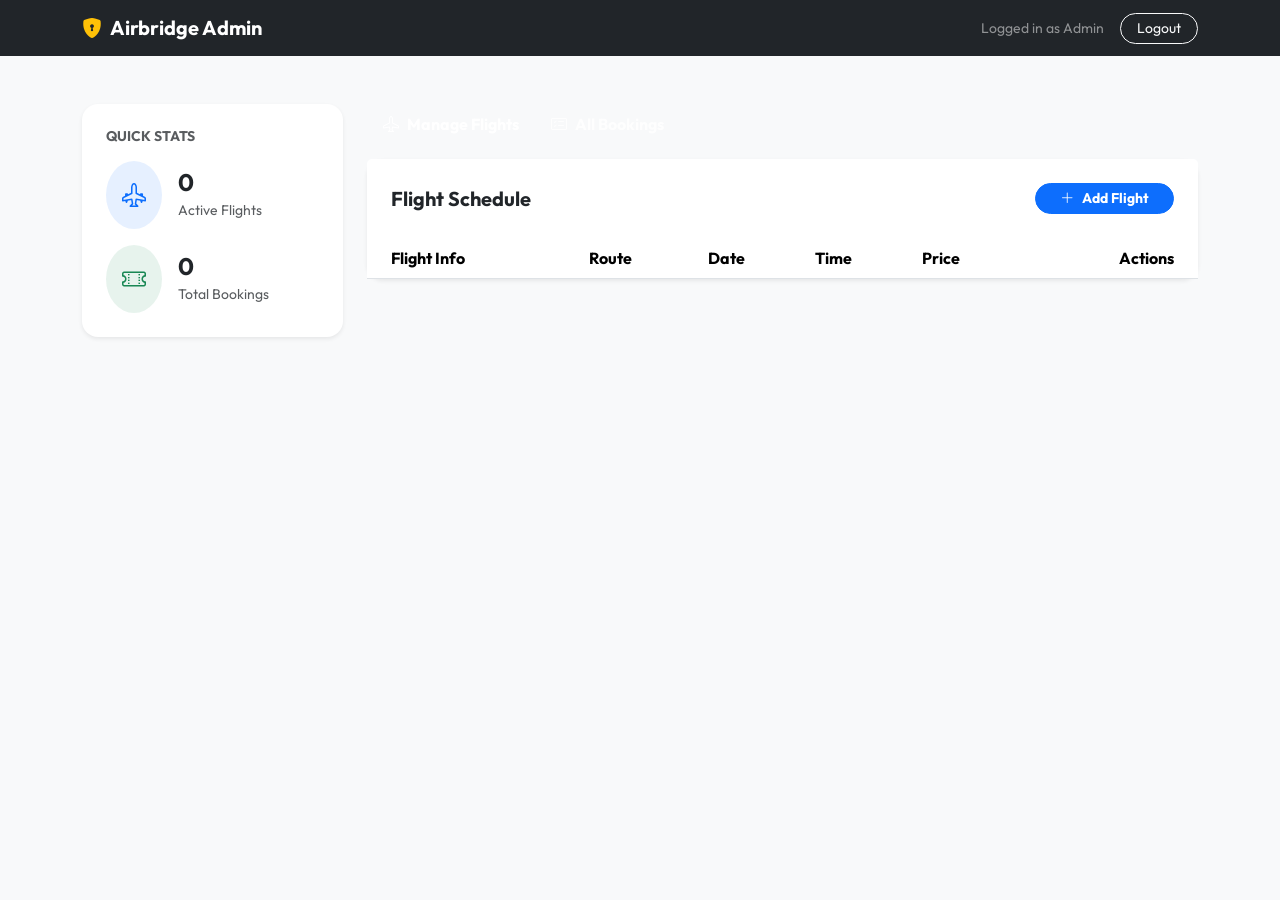
==== admin.html @ 4782e173 "Add files via upload" ====
<!DOCTYPE html>
<html lang="en">

<head>
    <meta charset="UTF-8">
    <meta name="viewport" content="width=device-width, initial-scale=1.0">
    <title>Admin Dashboard - Airbridge</title>
    <!-- Bootstrap 5 CSS -->
    <link href="https://cdn.jsdelivr.net/npm/bootstrap@5.3.0/dist/css/bootstrap.min.css" rel="stylesheet">
    <!-- Google Fonts -->
    <link href="https://fonts.googleapis.com/css2?family=Outfit:wght@300;400;600;700&display=swap" rel="stylesheet">
    <!-- Bootstrap Icons -->
    <link rel="stylesheet" href="https://cdn.jsdelivr.net/npm/bootstrap-icons@1.10.5/font/bootstrap-icons.css">
    <!-- Custom CSS -->
    <link rel="stylesheet" href="style.css">
    <!-- Data Manager -->
    <script src="js/data-manager.js"></script>
</head>

<body class="bg-light">

    <!-- Navbar -->
    <nav class="navbar navbar-expand-lg navbar-dark bg-dark sticky-top">
        <div class="container">
            <a class="navbar-brand fw-bold" href="#">
                <i class="bi bi-shield-lock-fill me-2 text-warning"></i>Airbridge Admin
            </a>
            <div class="d-flex align-items-center gap-3">
                <span class="text-white-50 small">Logged in as Admin</span>
                <button class="btn btn-sm btn-outline-light rounded-pill px-3" onclick="logout()">Logout</button>
            </div>
        </div>
    </nav>

    <div class="container py-5">
        <div class="row">
            <!-- Sidebar / Stats -->
            <div class="col-lg-3 mb-4">
                <div class="card border-0 shadow-sm rounded-4 mb-4">
                    <div class="card-body p-4">
                        <h6 class="text-muted fw-bold text-uppercase small mb-3">Quick Stats</h6>
                        <div class="d-flex align-items-center gap-3 mb-3">
                            <div class="bg-primary bg-opacity-10 text-primary rounded-circle p-3">
                                <i class="bi bi-airplane-engines fs-4"></i>
                            </div>
                            <div>
                                <h4 class="fw-bold mb-0" id="stats-flights">0</h4>
                                <small class="text-muted">Active Flights</small>
                            </div>
                        </div>
                        <div class="d-flex align-items-center gap-3">
                            <div class="bg-success bg-opacity-10 text-success rounded-circle p-3">
                                <i class="bi bi-ticket-perforated fs-4"></i>
                            </div>
                            <div>
                                <h4 class="fw-bold mb-0" id="stats-bookings">0</h4>
                                <small class="text-muted">Total Bookings</small>
                            </div>
                        </div>
                    </div>
                </div>
            </div>

            <!-- Main Content -->
            <div class="col-lg-9">
                <!-- Nav Tabs -->
                <ul class="nav nav-tabs border-bottom-0 mb-3" id="adminTabs" role="tablist">
                    <li class="nav-item" role="presentation">
                        <button class="nav-link active border-0 bg-transparent fw-bold" id="flights-tab"
                            data-bs-toggle="tab" data-bs-target="#flights-pane" type="button" role="tab">
                            <i class="bi bi-airplane me-2"></i>Manage Flights
                        </button>
                    </li>
                    <li class="nav-item" role="presentation">
                        <button class="nav-link border-0 bg-transparent fw-bold" id="bookings-tab" data-bs-toggle="tab"
                            data-bs-target="#bookings-pane" type="button" role="tab">
                            <i class="bi bi-card-checklist me-2"></i>All Bookings
                        </button>
                    </li>
                </ul>

                <div class="tab-content" id="adminTabsContent">
                    <!-- Flights Pane -->
                    <div class="tab-pane fade show active" id="flights-pane" role="tabpanel">
                        <div class="card border-0 shadow-sm rounded-4">
                            <div
                                class="card-header bg-white border-bottom-0 p-4 d-flex justify-content-between align-items-center">
                                <h5 class="fw-bold mb-0">Flight Schedule</h5>
                                <button class="btn btn-primary rounded-pill px-4 btn-sm fw-bold" data-bs-toggle="modal"
                                    data-bs-target="#addFlightModal">
                                    <i class="bi bi-plus-lg me-2"></i>Add Flight
                                </button>
                            </div>
                            <div class="card-body p-0">
                                <div class="table-responsive">
                                    <table class="table table-hover align-middle mb-0">
                                        <thead class="bg-light">
                                            <tr>
                                                <th class="ps-4">Flight Info</th>
                                                <th>Route</th>
                                                <th>Date</th>
                                                <th>Time</th>
                                                <th>Price</th>
                                                <th class="text-end pe-4">Actions</th>
                                            </tr>
                                        </thead>
                                        <tbody id="flight-table-body">
                                            <!-- Injected via JS -->
                                        </tbody>
                                    </table>
                                </div>
                            </div>
                        </div>
                    </div>

                    <!-- Bookings Pane -->
                    <div class="tab-pane fade" id="bookings-pane" role="tabpanel">
                        <div class="card border-0 shadow-sm rounded-4">
                            <div class="card-header bg-white border-bottom-0 p-4">
                                <h5 class="fw-bold mb-0">Recent Bookings</h5>
                            </div>
                            <div class="card-body p-0">
                                <div class="table-responsive">
                                    <table class="table table-hover align-middle mb-0">
                                        <thead class="bg-light">
                                            <tr>
                                                <th class="ps-4">Booking ID</th>
                                                <th>Passenger</th>
                                                <th>Flight Details</th>
                                                <th>Date</th>
                                                <th>Status</th>
                                            </tr>
                                        </thead>
                                        <tbody id="booking-table-body">
                                            <!-- Injected via JS -->
                                        </tbody>
                                    </table>
                                </div>
                            </div>
                        </div>
                    </div>
                </div>
            </div>
        </div>
    </div>

    <!-- Add Flight Modal -->
    <div class="modal fade" id="addFlightModal" tabindex="-1">
        <div class="modal-dialog modal-dialog-centered">
            <div class="modal-content rounded-4 border-0">
                <div class="modal-header border-bottom-0">
                    <h5 class="modal-title fw-bold">Add New Flight</h5>
                    <button type="button" class="btn-close" data-bs-dismiss="modal"></button>
                </div>
                <div class="modal-body">
                    <form id="addFlightForm">
                        <div class="mb-3">
                            <label class="form-label small text-muted">Airline</label>
                            <input type="text" class="form-control" name="airline" required
                                placeholder="e.g. Airbridge Airways">
                        </div>
                        <div class="row g-3 mb-3">
                            <div class="col-6">
                                <label class="form-label small text-muted">Flight Name</label>
                                <input type="text" class="form-control" name="flightName" required
                                    placeholder="e.g. Morning Express">
                            </div>
                            <div class="col-6">
                                <label class="form-label small text-muted">Flight Type</label>
                                <input type="text" class="form-control" name="flightType" required
                                    placeholder="e.g. Boeing 737">
                            </div>
                        </div>
                        <div class="row g-3 mb-3">
                            <div class="col-6">
                                <label class="form-label small text-muted">From</label>
                                <input type="text" class="form-control" name="from" required placeholder="City (Code)">
                            </div>
                            <div class="col-6">
                                <label class="form-label small text-muted">To</label>
                                <input type="text" class="form-control" name="to" required placeholder="City (Code)">
                            </div>
                        </div>
                        <div class="row g-3 mb-3">
                            <div class="col-6">
                                <label class="form-label small text-muted">Date</label>
                                <input type="date" class="form-control" name="date" required>
                            </div>
                            <div class="col-3">
                                <label class="form-label small text-muted">Dep Time</label>
                                <input type="time" class="form-control" name="depTime" required>
                            </div>
                            <div class="col-3">
                                <label class="form-label small text-muted">Arr Time</label>
                                <input type="time" class="form-control" name="arrTime" required>
                            </div>
                        </div>
                        <div class="mb-3">
                            <label class="form-label small text-muted">Price ($)</label>
                            <input type="number" class="form-control" name="price" required min="1">
                        </div>
                        <button type="submit" class="btn btn-primary w-100 rounded-pill py-2 fw-bold">Add
                            Flight</button>
                    </form>
                </div>
            </div>
        </div>
    </div>

    <script src="https://cdn.jsdelivr.net/npm/bootstrap@5.3.0/dist/js/bootstrap.bundle.min.js"></script>
    <script>
        // Check Auth
        const currentUser = DataManager.getCurrentUser();
        if (!currentUser || currentUser.role !== 'admin') {
            window.location.href = 'login.html';
        }

        // Render Dashboard
        function renderDashboard() {
            const flights = DataManager.getFlights();
            const bookings = DataManager.getBookings();

            // Stats
            document.getElementById('stats-flights').textContent = flights.length;
            document.getElementById('stats-bookings').textContent = bookings.length;

            // Flights Table
            const flightsTbody = document.getElementById('flight-table-body');
            flightsTbody.innerHTML = flights.map(f => `
                <tr>
                    <td class="ps-4">
                        <div class="fw-bold text-primary">${f.id}</div>
                        <div class="small fw-bold">${f.flightName || ''}</div>
                        <div class="small text-muted">${f.flightType || ''}</div>
                    </td>
                    <td>
                        <div class="d-flex align-items-center">
                            <small class="fw-bold">${f.from}</small> 
                            <i class="bi bi-arrow-right mx-2 text-muted"></i> 
                            <small class="fw-bold">${f.to}</small>
                        </div>
                        <small class="text-muted">${f.airline}</small>
                    </td>
                    <td>${f.date}</td>
                    <td>${f.depTime} - ${f.arrTime}</td>
                    <td class="fw-bold">$${f.price}</td>
                    <td class="text-end pe-4">
                        <button class="btn btn-sm btn-outline-danger rounded-circle p-2" onclick="deleteFlight('${f.id}')">
                            <i class="bi bi-trash"></i>
                        </button>
                    </td>
                </tr>
            `).join('');

            // Bookings Table
            const bookingsTbody = document.getElementById('booking-table-body');
            bookingsTbody.innerHTML = bookings.length ? bookings.map(b => `
                <tr>
                    <td class="ps-4 text-muted small">${b.id}</td>
                    <td>
                        <div class="fw-bold">${b.userName || 'Guest'}</div>
                        <small class="text-muted">${b.userEmail}</small>
                    </td>
                    <td>
                        <div class="fw-bold">${b.flightNum}</div>
                        <small class="text-muted">${b.from} to ${b.to}</small>
                    </td>
                    <td>${b.flightDate || 'N/A'}</td>
                    <td><span class="badge bg-success bg-opacity-10 text-success rounded-pill px-3">Confirmed</span></td>
                </tr>
            `).join('') : '<tr><td colspan="5" class="text-center py-4 text-muted">No bookings yet</td></tr>';
        }

        // Add Flight
        document.getElementById('addFlightForm').addEventListener('submit', function (e) {
            e.preventDefault();
            const formData = new FormData(this);
            const data = {
                airline: formData.get('airline'),
                flightName: formData.get('flightName'),
                flightType: formData.get('flightType'),
                from: formData.get('from'),
                to: formData.get('to'),
                date: formData.get('date'),
                depTime: formData.get('depTime'),
                arrTime: formData.get('arrTime'),
                price: formData.get('price'),
                duration: '6h 30m' // Mock duration
            };

            DataManager.addFlight(data);

            // Close modal by finding the instance or just hiding
            const modalEl = document.getElementById('addFlightModal');
            const modal = bootstrap.Modal.getInstance(modalEl);
            modal.hide();

            this.reset();
            renderDashboard();
        });

        // Delete Flight
        window.deleteFlight = function (id) {
            if (confirm('Are you sure you want to delete this flight?')) {
                DataManager.deleteFlight(id);
                renderDashboard();
            }
        };

        // Logout
        window.logout = function () {
            DataManager.logoutUser();
            window.location.href = 'index.html';
        };

        // Initial Render
        renderDashboard();
    </script>
</body>

</html>
---- style.css ----
/* Fonts */
@import url('https://fonts.googleapis.com/css2?family=Outfit:wght@300;400;600;700&display=swap');

:root {
    --primary-color: #0d6efd;
    --secondary-color: #6610f2;
    --dark-bg: #0f172a;
    --glass-bg: rgba(255, 255, 255, 0.1);
    --glass-border: rgba(255, 255, 255, 0.2);
    --text-light: #f8f9fa;
}

body {
    font-family: 'Outfit', sans-serif;
    color: #333;
    overflow-x: hidden;
}

/* Navbar */
.glass-nav {
    background: rgba(15, 23, 42, 0.7);
    backdrop-filter: blur(10px);
    -webkit-backdrop-filter: blur(10px);
    border-bottom: 1px solid var(--glass-border);
    transition: all 0.3s ease;
}

.glass-nav.scrolled {
    background: rgba(15, 23, 42, 0.95);
    box-shadow: 0 4px 30px rgba(0, 0, 0, 0.1);
}

.nav-link {
    font-weight: 500;
    color: rgba(255, 255, 255, 0.8) !important;
    transition: color 0.3s;
}

.nav-link:hover,
.nav-link.active {
    color: #fff !important;
}

/* Hero Section */
.hero-section {
    position: relative;
    height: 100vh;
    min-height: 700px;
    background: url('https://images.unsplash.com/photo-1436491865332-7a61a109cc05?ixlib=rb-4.0.3&auto=format&fit=crop&w=1920&q=80') no-repeat center center/cover;
    overflow: hidden;
}

.hero-overlay {
    position: absolute;
    top: 0;
    left: 0;
    width: 100%;
    height: 100%;
    background: linear-gradient(to bottom, rgba(15, 23, 42, 0.4), rgba(15, 23, 42, 0.8));
    z-index: 1;
}

/* Glassmorphism Card */
.glass-card {
    background: var(--glass-bg);
    backdrop-filter: blur(16px);
    -webkit-backdrop-filter: blur(16px);
    border: 1px solid var(--glass-border);
    border-radius: 16px;
}

/* Form Styling */
.form-control,
.input-group-text,
.btn-check+.btn {
    border-color: rgba(255, 255, 255, 0.3);
}

.form-control:focus {
    background-color: rgba(255, 255, 255, 0.1);
    color: white;
    border-color: rgba(255, 255, 255, 0.6);
    box-shadow: none;
}

.form-control::placeholder {
    color: rgba(255, 255, 255, 0.6);
}

.form-control[type="date"]::-webkit-calendar-picker-indicator {
    filter: invert(1);
    cursor: pointer;
}

/* Swap Button */
.swap-btn {
    transition: transform 0.3s ease;
}

.swap-btn:hover {
    transform: rotate(180deg);
    background-color: rgba(255, 255, 255, 0.2);
}

/* Animations */
@keyframes fadeUp {
    from {
        opacity: 0;
        transform: translateY(30px);
    }

    to {
        opacity: 1;
        transform: translateY(0);
    }
}

.animate-fade-up {
    animation: fadeUp 1s cubic-bezier(0.2, 0.8, 0.2, 1) forwards;
    opacity: 0;
}

.delay-100 {
    animation-delay: 0.2s;
}

/* Destinations */
.destination-card {
    transition: transform 0.3s ease, box-shadow 0.3s ease;
}

.destination-card:hover {
    transform: translateY(-10px);
    box-shadow: 0 15px 30px rgba(0, 0, 0, 0.1) !important;
}

.destination-card img {
    height: 250px;
    object-fit: cover;
    transition: transform 0.5s ease;
}

.destination-card:hover img {
    transform: scale(1.05);
}

/* Login Page Styles */
.login-page {
    min-height: 100vh;
    display: flex;
    align-items: center;
    justify-content: center;
    background: url('https://images.unsplash.com/photo-1436491865332-7a61a109cc05?ixlib=rb-4.0.3&auto=format&fit=crop&w=1920&q=80') no-repeat center center/cover;
    position: relative;
}

.login-overlay {
    position: absolute;
    top: 0;
    left: 0;
    width: 100%;
    height: 100%;
    background: linear-gradient(135deg, rgba(15, 23, 42, 0.6), rgba(13, 110, 253, 0.2));
    backdrop-filter: blur(5px);
    z-index: 1;
}

.login-card {
    width: 100%;
    max-width: 450px;
    position: relative;
    z-index: 2;
}

.nav-pills .nav-link {
    color: rgba(255, 255, 255, 0.7);
    border-radius: 50px;
    transition: all 0.3s ease;
}

.nav-pills .nav-link.active {
    background-color: var(--primary-color);
    color: white;
    box-shadow: 0 5px 15px rgba(13, 110, 253, 0.3);
}

.form-floating label {
    color: rgba(255, 255, 255, 0.6);
}

.form-floating>.form-control:focus~label,
.form-floating>.form-control:not(:placeholder-shown)~label {
    color: rgba(255, 255, 255, 0.8);
}

.back-link {
    position: absolute;
    top: 20px;
    left: 20px;
    z-index: 10;
    color: white;
    text-decoration: none;
    display: flex;
    align-items: center;
    gap: 8px;
    opacity: 0.8;
    transition: opacity 0.3s;
}

.back-link:hover {
    opacity: 1;
    color: white;
}

.hover-white:hover {
    color: white !important;
}

/* Flight Results Page */
.page-header {
    position: relative;
    height: 40vh;
    min-height: 300px;
    background: url('https://images.unsplash.com/photo-1559268975-54e588e34725?ixlib=rb-4.0.3&auto=format&fit=crop&w=1920&q=80') no-repeat center center/cover;
}

.header-overlay {
    position: absolute;
    top: 0;
    left: 0;
    width: 100%;
    height: 100%;
    background: linear-gradient(to bottom, rgba(15, 23, 42, 0.7), rgba(15, 23, 42, 0.9));
    z-index: 1;
}

.flight-card {
    transition: transform 0.3s ease, box-shadow 0.3s ease;
}

.flight-card:hover {
    transform: translateY(-5px);
    box-shadow: 0 10px 20px rgba(0, 0, 0, 0.08) !important;
}

.price-option {
    transition: all 0.2s ease;
    cursor: pointer;
}

.price-option:hover {
    border-color: var(--primary-color) !important;
    background-color: rgba(13, 110, 253, 0.05);
}

.price-option.active {
    border-color: var(--primary-color) !important;
    background-color: rgba(13, 110, 253, 0.1);
}

/* Payment Page */
.payment-page {
    background: url('https://images.unsplash.com/photo-1559268975-54e588e34725?ixlib=rb-4.0.3&auto=format&fit=crop&w=1920&q=80') no-repeat center center/cover;
    background-attachment: fixed;
    min-height: 100vh;
}

.payment-page::before {
    content: '';
    position: absolute;
    top: 0;
    left: 0;
    width: 100%;
    height: 100%;
    background: linear-gradient(135deg, rgba(15, 23, 42, 0.8), rgba(15, 23, 42, 0.9));
    z-index: -1;
}

.contact{
 background-color: rgba(204, 68, 18, 0.05);
}
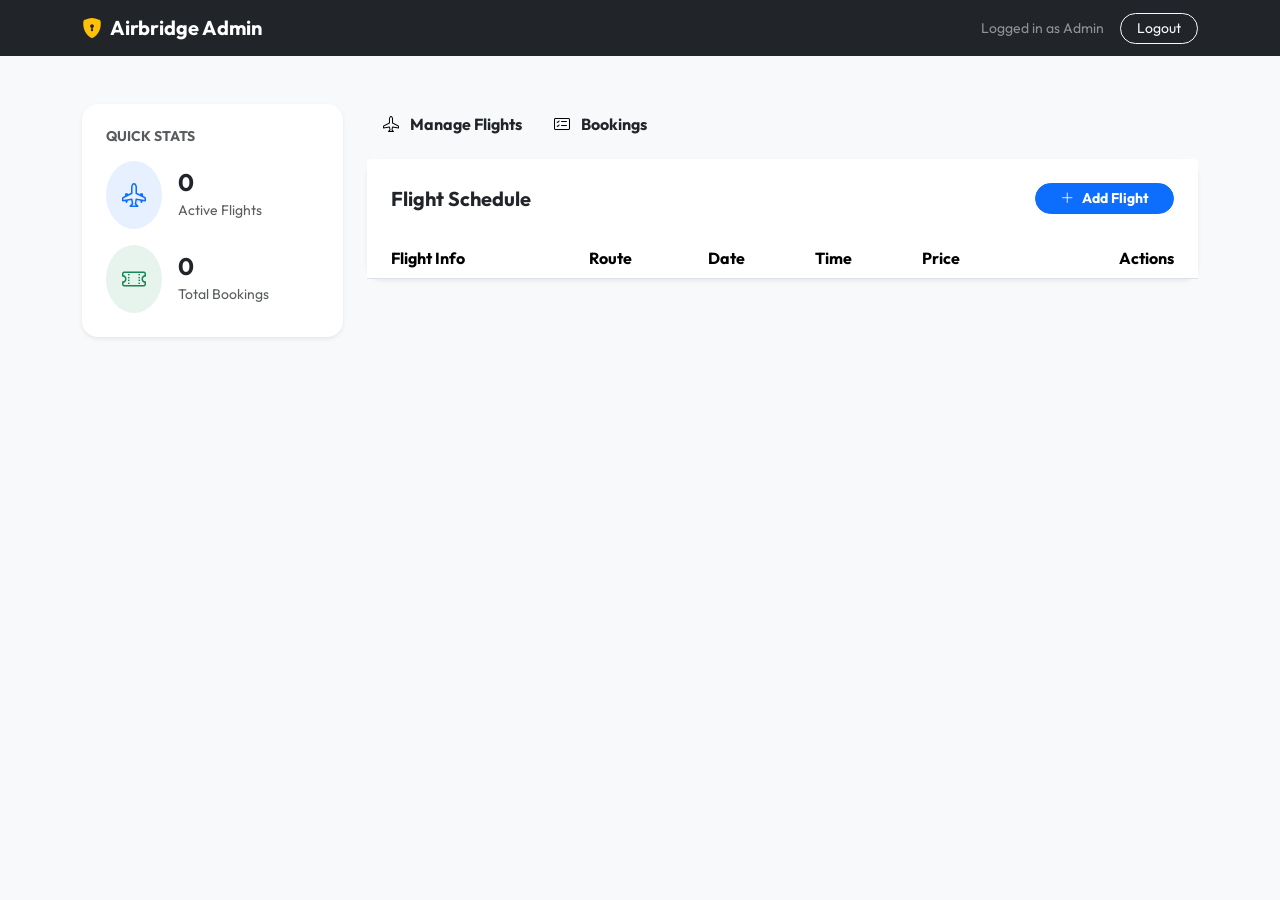
==== commit ab0c4ec3: "Add files via upload" ====
--- a/admin.html
+++ b/admin.html
@@ -68,13 +68,13 @@
                     <li class="nav-item" role="presentation">
                         <button class="nav-link active border-0 bg-transparent fw-bold" id="flights-tab"
                             data-bs-toggle="tab" data-bs-target="#flights-pane" type="button" role="tab">
-                            <i class="bi bi-airplane me-2"></i>Manage Flights
+                            <i class="bi bi-airplane me-2" style="color: black;"></i> <span class="text-dark">Manage Flights</span>
                         </button>
                     </li>
                     <li class="nav-item" role="presentation">
                         <button class="nav-link border-0 bg-transparent fw-bold" id="bookings-tab" data-bs-toggle="tab"
                             data-bs-target="#bookings-pane" type="button" role="tab">
-                            <i class="bi bi-card-checklist me-2"></i>All Bookings
+                            <i class="bi bi-card-checklist me-2" style="color: black;"></i> <span class="text-dark"> Bookings </span>
                         </button>
                     </li>
                 </ul>
@@ -210,21 +210,23 @@
     <script src="https://cdn.jsdelivr.net/npm/bootstrap@5.3.0/dist/js/bootstrap.bundle.min.js"></script>
     <script>
         // Check Auth
-        const currentUser = DataManager.getCurrentUser();
-        if (!currentUser || currentUser.role !== 'admin') {
-            window.location.href = 'login.html';
-        }
+        (async () => {
+            const currentUser = await DataManager.getCurrentUser();
+            if (!currentUser || currentUser.role !== 'admin') {
+                window.location.href = 'login.html';
+                return;
+            }
+            renderDashboard();
+        })();
 
         // Render Dashboard
-        function renderDashboard() {
-            const flights = DataManager.getFlights();
-            const bookings = DataManager.getBookings();
-
-            // Stats
-            document.getElementById('stats-flights').textContent = flights.length;
+        async function renderDashboard() {
+            const flights  = await DataManager.getFlights();
+            const bookings = await DataManager.getBookings();
+
+            document.getElementById('stats-flights').textContent  = flights.length;
             document.getElementById('stats-bookings').textContent = bookings.length;
 
-            // Flights Table
             const flightsTbody = document.getElementById('flight-table-body');
             flightsTbody.innerHTML = flights.map(f => `
                 <tr>
@@ -235,8 +237,8 @@
                     </td>
                     <td>
                         <div class="d-flex align-items-center">
-                            <small class="fw-bold">${f.from}</small> 
-                            <i class="bi bi-arrow-right mx-2 text-muted"></i> 
+                            <small class="fw-bold">${f.from}</small>
+                            <i class="bi bi-arrow-right mx-2 text-muted"></i>
                             <small class="fw-bold">${f.to}</small>
                         </div>
                         <small class="text-muted">${f.airline}</small>
@@ -252,7 +254,6 @@
                 </tr>
             `).join('');
 
-            // Bookings Table
             const bookingsTbody = document.getElementById('booking-table-body');
             bookingsTbody.innerHTML = bookings.length ? bookings.map(b => `
                 <tr>
@@ -272,49 +273,42 @@
         }
 
         // Add Flight
-        document.getElementById('addFlightForm').addEventListener('submit', function (e) {
+        document.getElementById('addFlightForm').addEventListener('submit', async function (e) {
             e.preventDefault();
             const formData = new FormData(this);
             const data = {
-                airline: formData.get('airline'),
+                airline:    formData.get('airline'),
                 flightName: formData.get('flightName'),
                 flightType: formData.get('flightType'),
-                from: formData.get('from'),
-                to: formData.get('to'),
-                date: formData.get('date'),
-                depTime: formData.get('depTime'),
-                arrTime: formData.get('arrTime'),
-                price: formData.get('price'),
-                duration: '6h 30m' // Mock duration
+                from:       formData.get('from'),
+                to:         formData.get('to'),
+                date:       formData.get('date'),
+                depTime:    formData.get('depTime'),
+                arrTime:    formData.get('arrTime'),
+                price:      formData.get('price'),
             };
 
-            DataManager.addFlight(data);
-
-            // Close modal by finding the instance or just hiding
+            await DataManager.addFlight(data);
+
             const modalEl = document.getElementById('addFlightModal');
-            const modal = bootstrap.Modal.getInstance(modalEl);
-            modal.hide();
-
+            bootstrap.Modal.getOrCreateInstance(modalEl).hide();
             this.reset();
             renderDashboard();
         });
 
         // Delete Flight
-        window.deleteFlight = function (id) {
+        window.deleteFlight = async function (id) {
             if (confirm('Are you sure you want to delete this flight?')) {
-                DataManager.deleteFlight(id);
+                await DataManager.deleteFlight(id);
                 renderDashboard();
             }
         };
 
         // Logout
-        window.logout = function () {
-            DataManager.logoutUser();
+        window.logout = async function () {
+            await DataManager.logoutUser();
             window.location.href = 'index.html';
         };
-
-        // Initial Render
-        renderDashboard();
     </script>
 </body>
 
--- a/style.css
+++ b/style.css
@@ -276,7 +276,23 @@
     z-index: -1;
 }
 
-.contact{
- background-color: rgba(204, 68, 18, 0.05);
-}
-
+
+/* index.html*/
+
+.Passengers{
+    width: 100%;
+    
+    border-radius: 50px;
+    text-align: center;
+    align-items: center;
+    padding-top: 1%;
+}
+.Passengers_containt{
+    color: #0d6efd;
+    font-size: 30px;
+    font-family:cursive;
+}
+
+.travel{
+    padding-bottom: 15px;
+}
